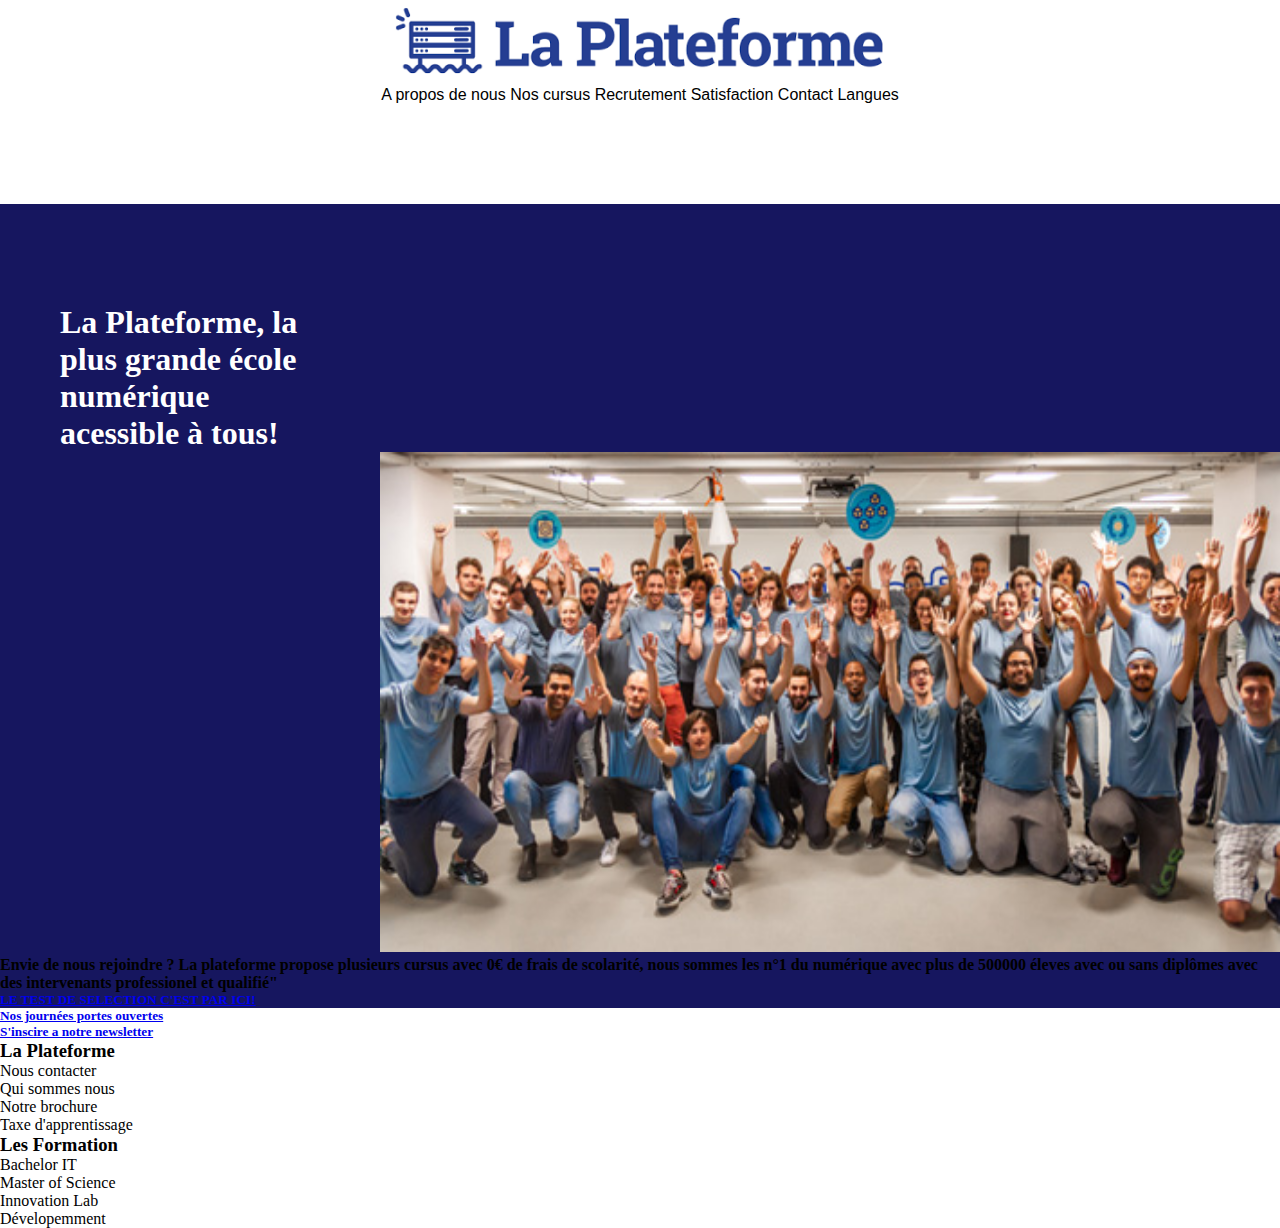
==== index.html @ 7a62eed7 "caca" ====
<!DOCTYPE html>
<html lang="en">
<head>
    <meta charset="UTF-8">
    <meta name="viewport" content="width=device-width, initial-scale=1.0">
    <link rel="stylesheet" href="style.css">
    <title>Acceuil La Plateforme</title>
</head>
<header><a href="file:///C:/Users/Utilisateur/Documents/cours/Semaine%20du%2024%20Juin/jour%203/maquette.html/index.html">
   <div class="photo"> <img src="image/photo plateforme.png"width=500px ></a></div>
  <div class="apropos" ><nav>A propos de nous
        Nos cursus
        Recrutement
        Satisfaction
        Contact
        Langues
  </div>
    </nav>
</header>

<div class="back">

<div class="droite">
<h1>La Plateforme, la plus grande école numérique acessible à tous!</h1>
<div class="ttt"><img src="image/ecole-la-plateforme-marseille-3.jpg" width=900px; height="500px  "> </div>
</div>



<div class="recrutement"><strong><h4>Envie de nous rejoindre ? La plateforme propose plusieurs cursus avec 0€ de frais de scolarité,
    nous sommes les n°1 du numérique avec plus de 500000 éleves avec ou sans diplômes avec des intervenants 
    professionel et qualifié"
</h4></strong></div>

<h5>
  
   <div class="test"><a href="https://laplateforme.io/candidatures-cursus/" target="_blank"><nav><p>LE TEST DE SELECTION 
        C'EST PAR ICI!
    </p></nav></a>
 </h5>
</div>
<div class="lien">

</div>
</div>
</div>

    <footer>
        <div class="footer">
        <h5><a href="https://laplateforme.io/journees-portes-ouvertes/"target="_blank"><li>Nos journées portes ouvertes</li></a>
            <a href="https://laplateforme.io/abonnement-newsletter/"target="_blankdd,,"><li>S'inscire a notre newsletter</li></a>
             </h5>
            </div>

     <div class="bas">
               
     <div class="plateforme" > 
    <h3>La Plateforme</h3>
                <p>Nous contacter</p>
                <p>Qui sommes nous</p>
                <p>Notre brochure</p>
                <p>Taxe d'apprentissage</p>
     </div>
        

    <div class="formation"></div>
                <h3>Les Formation</h3>
                <p>Bachelor IT</p>
                <p>Master of Science</p>
                <p>Innovation Lab</p>
                <p>Dévelopemment</p>

     </div>

    
         
       
  
        
        

    
        

    </footer>

 

<body>
    
</body>
</html>
---- style.css ----
* { margin: 0;
    padding: 0;
  }

  .photo {text-align: center;

  }

  .apropos { text-align: center;
             font-family: 'Lucida Sans', 'Lucida Sans Regular', 'Lucida Grande', 'Lucida Sans Unicode', Geneva, Verdana, sans-serif;
             font-size: medium;
             font-weight: 500;

            }



h1 { font-family: Cambria, Cochin, Georgia, Times, 'Times New Roman', serif;
     color: white;
     position: relative;
     right: 40px;
     top: 100px;
     width: 20vw;
     margin: 100px;
     

   }

.back { background-color: rgb(22, 22, 95);
      }


.ttt { text-align: right;


    }
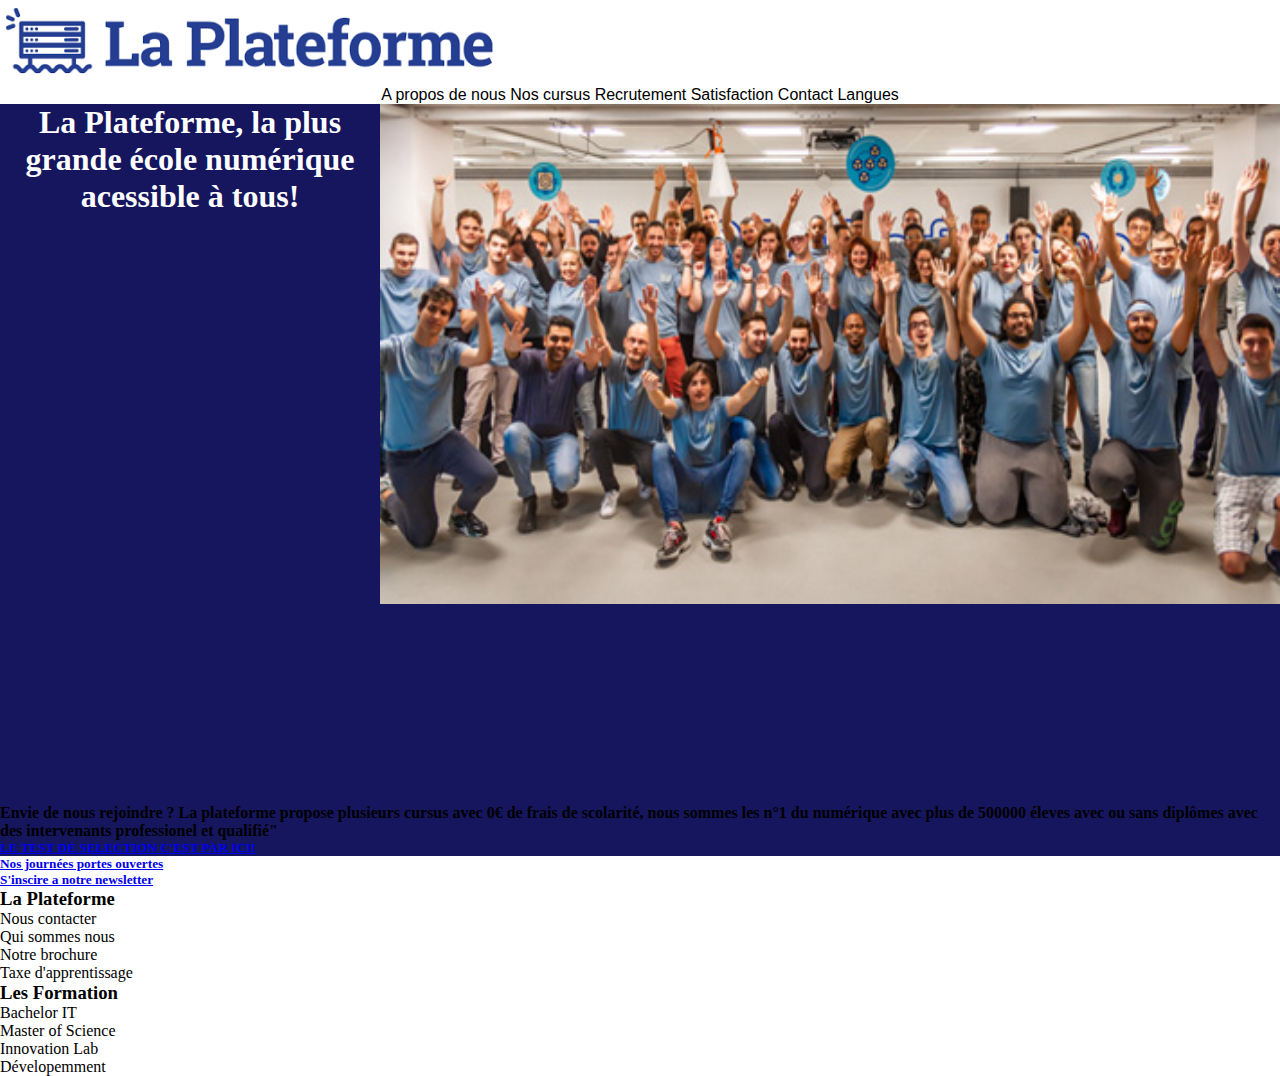
==== commit 43548100: "modification" ====
--- a/index.html
+++ b/index.html
@@ -22,8 +22,8 @@
 
 <div class="droite">
 <h1>La Plateforme, la plus grande école numérique acessible à tous!</h1>
-<div class="ttt"><img src="image/ecole-la-plateforme-marseille-3.jpg" width=900px; height="500px  "> </div>
-</div>
+<img src="image/ecole-la-plateforme-marseille-3.jpg" width=900px; height="500px  "> </div>
+
 
 
 
--- a/style.css
+++ b/style.css
@@ -3,14 +3,20 @@
     padding: 0;
   }
 
-  .photo {text-align: center;
+  .photo { margin-top: 2;
+          
+          
+          
+          
 
-  }
+
+         }
 
   .apropos { text-align: center;
              font-family: 'Lucida Sans', 'Lucida Sans Regular', 'Lucida Grande', 'Lucida Sans Unicode', Geneva, Verdana, sans-serif;
              font-size: medium;
              font-weight: 500;
+             word-spacing: 7%;
 
             }
 
@@ -18,12 +24,9 @@
 
 h1 { font-family: Cambria, Cochin, Georgia, Times, 'Times New Roman', serif;
      color: white;
-     position: relative;
-     right: 40px;
-     top: 100px;
-     width: 20vw;
-     margin: 100px;
-     
+    justify-content: center;
+     align-items: center;
+      ;
 
    }
 
@@ -31,8 +34,8 @@
       }
 
 
-.ttt { text-align: right;
-
-
-    }      
-
+.droite { display: flex;
+          text-align: center;
+          margin-bottom: 200px;
+          
+        }
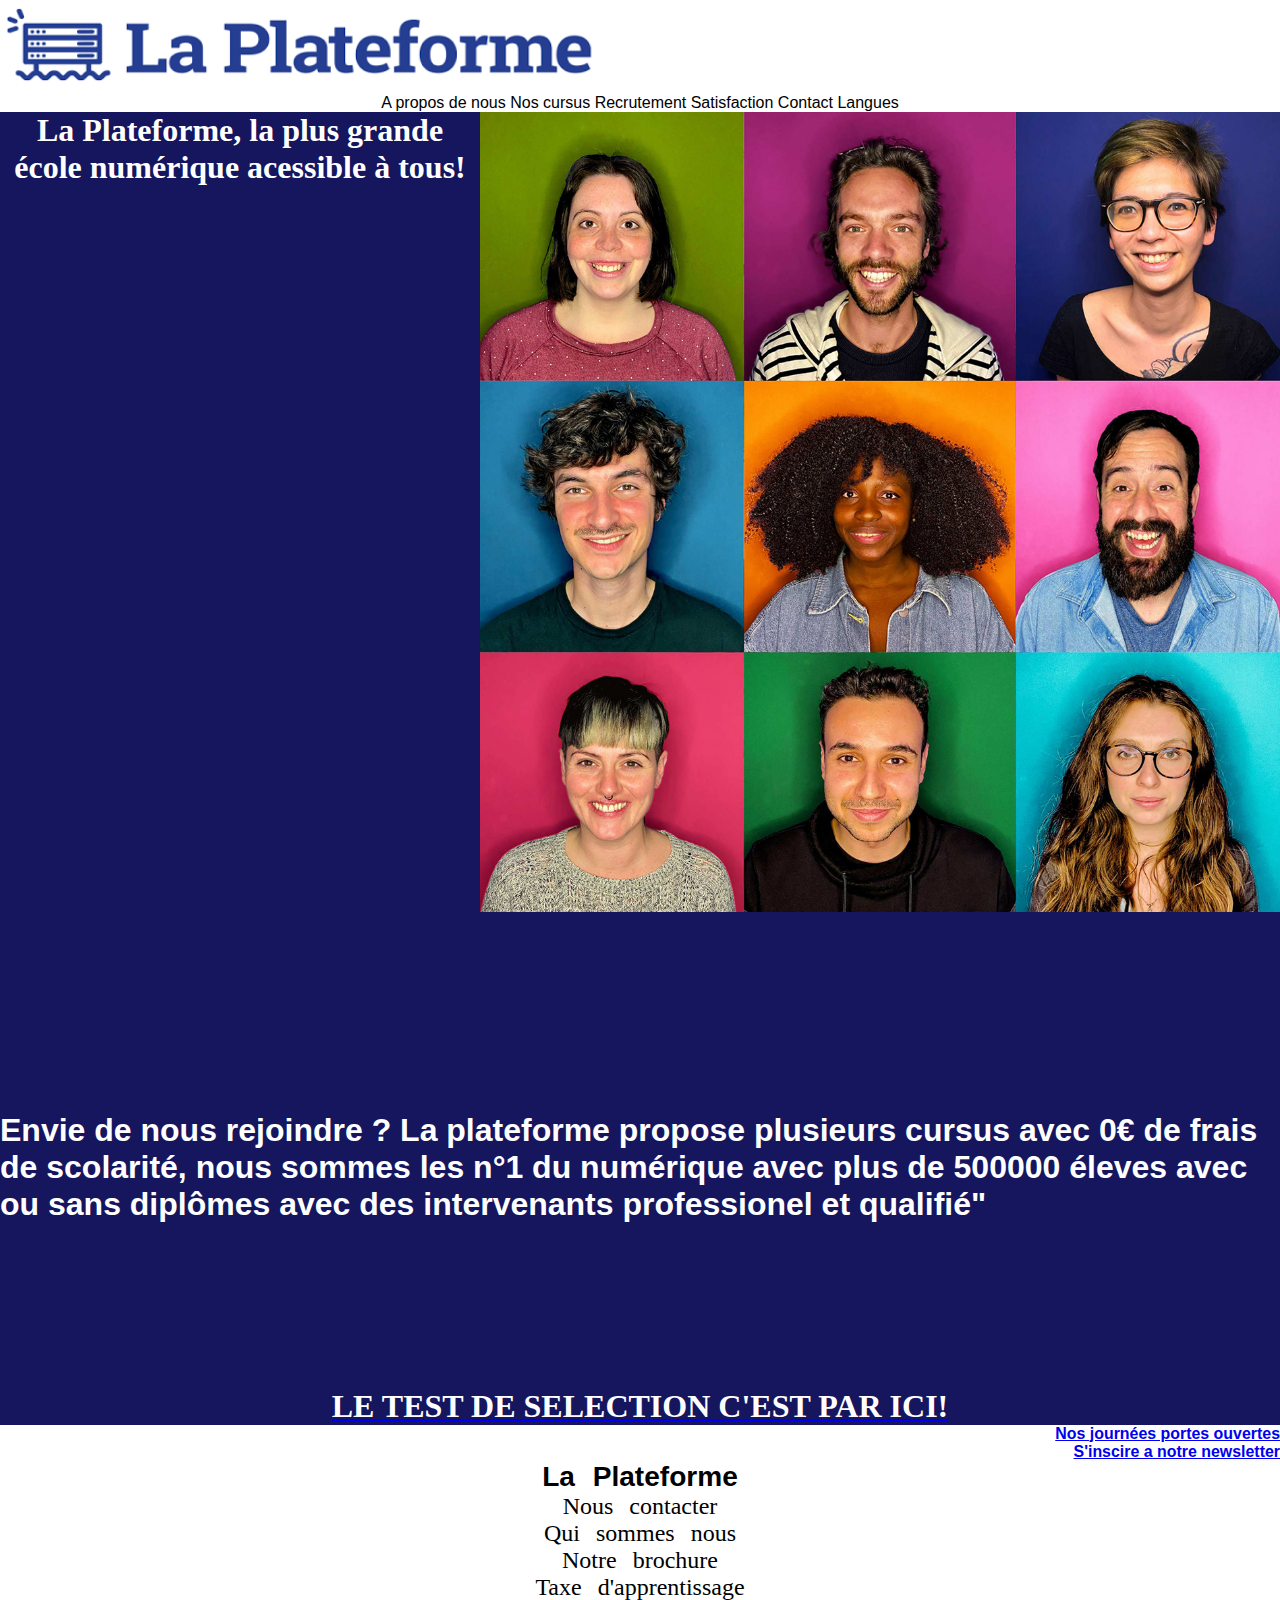
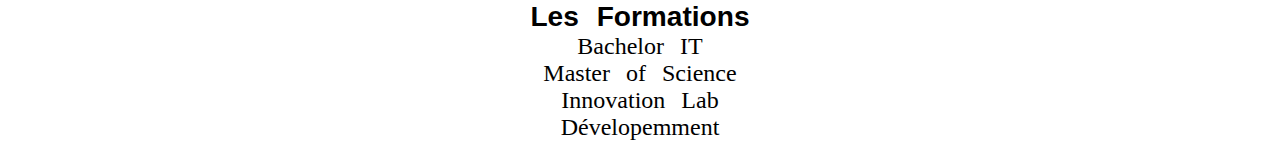
==== commit 6de2b939: "modification html et css" ====
--- a/index.html
+++ b/index.html
@@ -7,7 +7,7 @@
     <title>Acceuil La Plateforme</title>
 </head>
 <header><a href="file:///C:/Users/Utilisateur/Documents/cours/Semaine%20du%2024%20Juin/jour%203/maquette.html/index.html">
-   <div class="photo"> <img src="image/photo plateforme.png"width=500px ></a></div>
+   <div class="photo"> <img src="image/photo plateforme.png"width=600px height="90px"></a></div>
   <div class="apropos" ><nav>A propos de nous
         Nos cursus
         Recrutement
@@ -22,7 +22,7 @@
 
 <div class="droite">
 <h1>La Plateforme, la plus grande école numérique acessible à tous!</h1>
-<img src="image/ecole-la-plateforme-marseille-3.jpg" width=900px; height="500px  "> </div>
+<img src="image/HP_visual_light.jpg" width=900px; height="800px  "> </div>
 
 
 
@@ -34,11 +34,11 @@
 
 <h5>
   
-   <div class="test"><a href="https://laplateforme.io/candidatures-cursus/" target="_blank"><nav><p>LE TEST DE SELECTION 
+   <a href="https://laplateforme.io/candidatures-cursus/" target="_blank"><nav><div class="test"><strong><p>LE TEST DE SELECTION 
         C'EST PAR ICI!
-    </p></nav></a>
+    </p></div></nav></a></strong>
  </h5>
-</div>
+
 <div class="lien">
 
 </div>
@@ -60,17 +60,19 @@
                 <p>Qui sommes nous</p>
                 <p>Notre brochure</p>
                 <p>Taxe d'apprentissage</p>
-     </div>
+                 </div>
         
 
-    <div class="formation"></div>
-                <h3>Les Formation</h3>
+    <div class="formation">
+                <h3>Les Formations</h3>
                 <p>Bachelor IT</p>
                 <p>Master of Science</p>
                 <p>Innovation Lab</p>
                 <p>Dévelopemment</p>
+    </div>
+     </div>
 
-     </div>
+     
 
     
          
--- a/style.css
+++ b/style.css
@@ -5,11 +5,6 @@
 
   .photo { margin-top: 2;
           
-          
-          
-          
-
-
          }
 
   .apropos { text-align: center;
@@ -17,6 +12,7 @@
              font-size: medium;
              font-weight: 500;
              word-spacing: 7%;
+             text-overflow: ellipsis;
 
             }
 
@@ -37,5 +33,58 @@
 .droite { display: flex;
           text-align: center;
           margin-bottom: 200px;
-          
         }
+
+.recrutement { color: white;
+               font-size: xx-large;
+               font-family:'Lucida Sans', 'Lucida Sans Regular', 'Lucida Grande', 'Lucida Sans Unicode', Geneva, Verdana, sans-serif;
+               width: 100%;
+               height: 200px;
+               margin-bottom: 2cm;
+               
+               }
+
+.test { color: white;
+        text-align: center;
+        font-size: xx-large;
+
+
+
+      }
+
+
+.footer {background-color:white;
+         text-align: right;
+         font-size: larger;
+         font-family: 'Lucida Sans', 'Lucida Sans Regular', 'Lucida Grande', 'Lucida Sans Unicode', Geneva, Verdana, sans-serif;
+         
+
+
+
+}   
+
+.bas { background-color:white; 
+       word-spacing: 10px;
+     
+     }
+ .plateforme { text-align: center;
+              
+               font-size: x-large;
+
+
+  
+             }
+
+.formation { text-align: center;
+             
+             font-size: x-large;
+             
+            }
+
+h3 { font-family: 'Lucida Sans', 'Lucida Sans Regular', 'Lucida Grande', 'Lucida Sans Unicode', Geneva, Verdana, sans-serif;
+     
+
+
+   }
+
+    